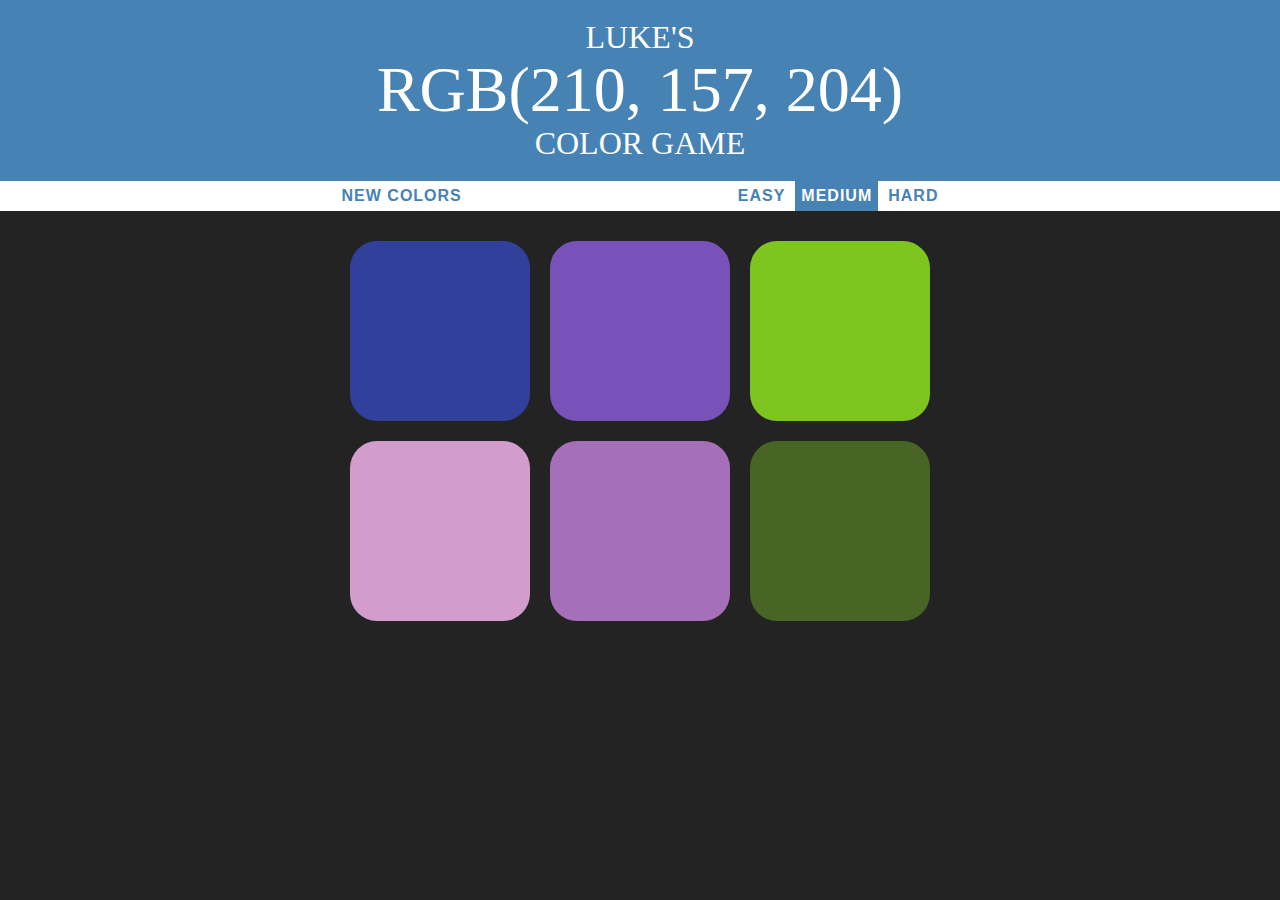
==== colorGame.html @ 2839379e "Initial commit" ====
<!DOCTYPE html>
<html>
<head>
	<title>Color Game</title>
	<link rel="stylesheet" type="text/css" href="colorGame.css">
</head>
<body>
<h1>
	Luke's
	<br>
	<span id="colorDisplay">RGB</span> 
	<br>
	Color Game
</h1>

<div id="stripe">
	<button id="reset">New Colors</button>
	<span id="message"></span>
	<button class="mode">Easy</button>
	<button class="mode selected">Medium</button>
	<button class="mode">Hard</button>
</div>

	<div id="container">
		<div class="square"></div>
		<div class="square"></div>
		<div class="square"></div>
		<div class="square"></div>
		<div class="square"></div>
		<div class="square"></div>
		<div class="square"></div>
		<div class="square"></div>
		<div class="square"></div>
	</div>

<script type="text/javascript" src="colorGame.js"></script>
</body>
</html>
---- colorGame.css ----
body {
	background-color: #232323;
	margin: 0;
	font-family: "Montserrat", "Avenir";
}

.square {
	width: 30%;
	background: purple;
	padding-bottom: 30%;
	float: left;
	margin: 1.66%;
	border-radius: 15%;
	transition: background 0.6s;
	-webkit-transition: background 0.6s;
	-moz-transition: background 0.6s;
}

#container {
	margin: 20px auto;
	max-width: 600px;
}

h1 {
	text-align: center;
	line-height: 1.1;
	font-weight: normal;
	color: white;
	background: steelblue;
	margin: 0;
	text-transform: uppercase;
	padding: 20px 0;
}

#colorDisplay {
	font-size: 200%;
}

#message {
	display: inline-block;
	width: 20%;
}

#stripe {
	background: white;
	height: 30px;
	text-align: center;
	color: black;
}

.selected {
	color: white;
	background: steelblue;
}

button {
	border: none;
	background: none;
	text-transform: uppercase;
	height: 100%;
	font-weight: 700;
	color: steelblue;
	letter-spacing: 1px;
	font-size: inherit;
	transition: all 0.3s;
	-webkit-transition: all 0.3s;
	-moz-transition: all 0.3s;
	outline: none;
}

button:hover {
	color: white;
	background: steelblue;
}
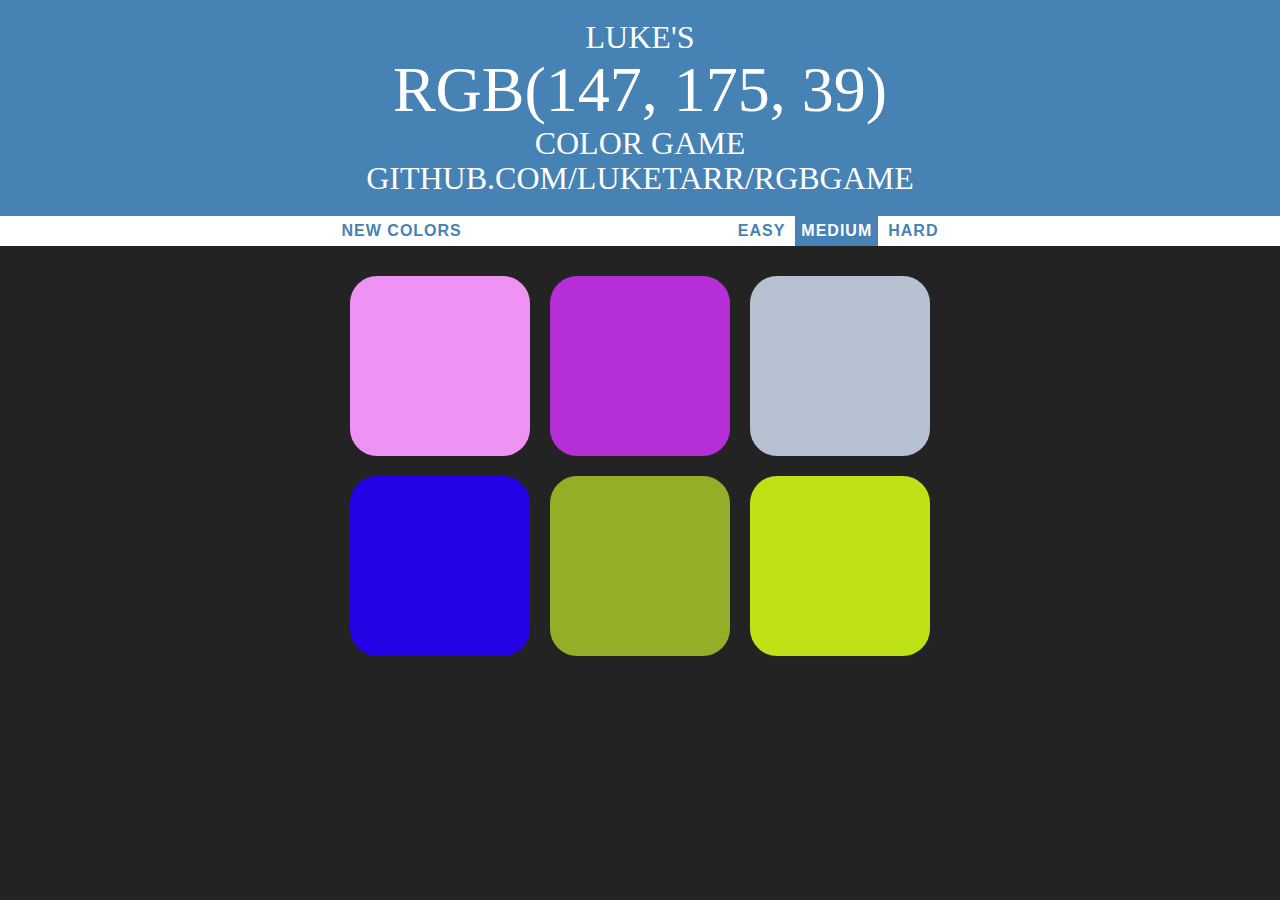
==== commit cef90f8f: "Added github repo to live Github Page." ====
--- a/colorGame.html
+++ b/colorGame.html
@@ -11,6 +11,8 @@
 	<span id="colorDisplay">RGB</span> 
 	<br>
 	Color Game
+	<br>
+	github.com/LukeTarr/rgbGame
 </h1>
 
 <div id="stripe">
